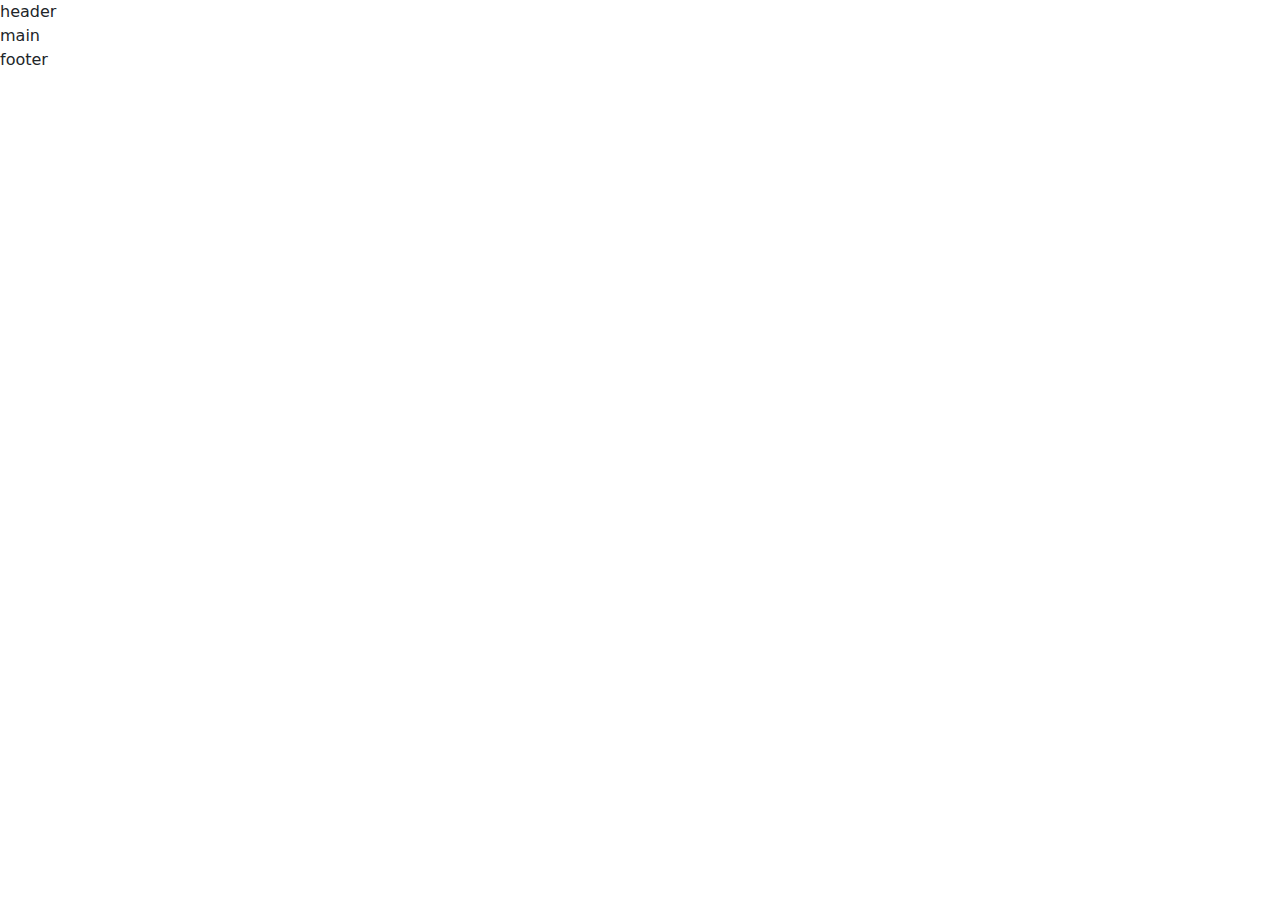
==== pages/contact.html @ 07294633 "1.0 Empezando el Sprint" ====
<!DOCTYPE html>
<html lang="es">
    <head>
        <meta charset="UTF-8" />
        <meta name="viewport" content="width=device-width, initial-scale=1.0" />
        <title>Contact</title>
        <link rel="shortcut icon" href="./assets/img/favicon.png" type="image/x-icon" />
        <!------ Librerias de Estilos ------>
        <!-- Estilos Propios -->
        <link rel="stylesheet" href="./assets/style/style.css" />
        <!-- Estilos Bootstrap -->
        <link
            href="https://cdn.jsdelivr.net/npm/bootstrap@5.3.3/dist/css/bootstrap.min.css"
            rel="stylesheet"
            integrity="sha384-QWTKZyjpPEjISv5WaRU9OFeRpok6YctnYmDr5pNlyT2bRjXh0JMhjY6hW+ALEwIH"
            crossorigin="anonymous"
        />
    </head>
    <body>
        <div class="layout">
            <!------------------------------- Header ------------------------------->
            <header>header</header>
            <!------------------------------- Main --------------------------------->
            <main>main</main>
            <!------------------------------- Footer ------------------------------->
            <footer>footer</footer>
        </div>
        <!------ Librerias JavaScrit ------>
        <!-- JavaScrit Bootstrap -->
        <script
            src="https://cdn.jsdelivr.net/npm/bootstrap@5.3.3/dist/js/bootstrap.bundle.min.js"
            integrity="sha384-YvpcrYf0tY3lHB60NNkmXc5s9fDVZLESaAA55NDzOxhy9GkcIdslK1eN7N6jIeHz"
            crossorigin="anonymous"
        ></script>
    </body>
</html>
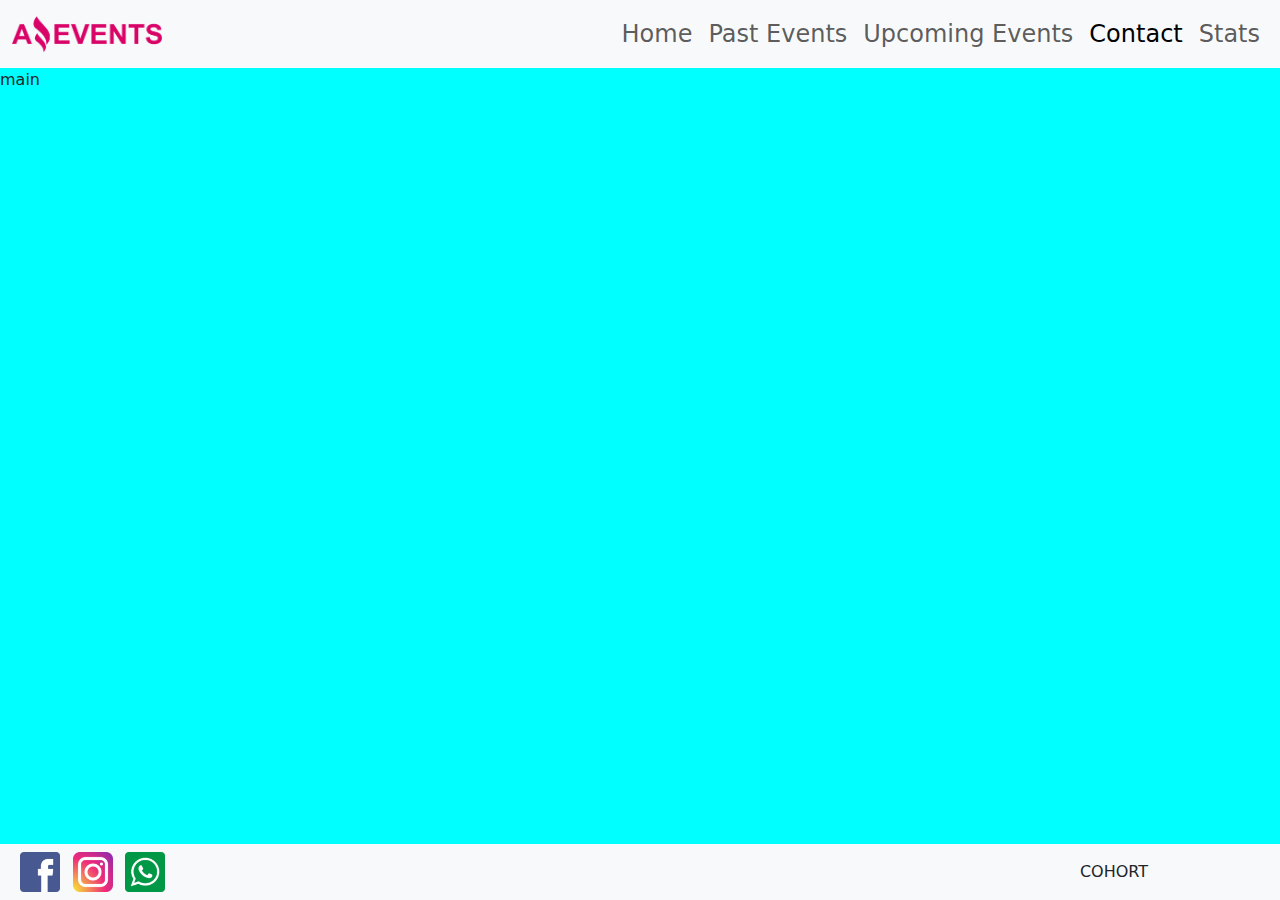
==== commit 74b2d1de: "1.1 Completado los Footer en todos los .html y Correciones del Header" ====
--- a/pages/contact.html
+++ b/pages/contact.html
@@ -4,10 +4,10 @@
         <meta charset="UTF-8" />
         <meta name="viewport" content="width=device-width, initial-scale=1.0" />
         <title>Contact</title>
-        <link rel="shortcut icon" href="./assets/img/favicon.png" type="image/x-icon" />
+        <link rel="shortcut icon" href="../assets/img/favicon.png" type="image/x-icon" />
         <!------ Librerias de Estilos ------>
         <!-- Estilos Propios -->
-        <link rel="stylesheet" href="./assets/style/style.css" />
+        <link rel="stylesheet" href="../assets/style/style.css" />
         <!-- Estilos Bootstrap -->
         <link
             href="https://cdn.jsdelivr.net/npm/bootstrap@5.3.3/dist/css/bootstrap.min.css"
@@ -19,11 +19,68 @@
     <body>
         <div class="layout">
             <!------------------------------- Header ------------------------------->
-            <header>header</header>
+            <header>
+                <nav class="navbar navbar-expand-lg bg-body-tertiary">
+                    <div class="container-fluid">
+                        <a class="navbar-brand" href="../index.html"><img src="../assets/img/amazing_brand.png" width="150px" alt="" /></a>
+                        <button
+                            class="navbar-toggler"
+                            type="button"
+                            data-bs-toggle="collapse"
+                            data-bs-target="#navbarNav"
+                            aria-controls="navbarNav"
+                            aria-expanded="false"
+                            aria-label="Toggle navigation"
+                        >
+                            <span class="navbar-toggler-icon"></span>
+                        </button>
+                        <div class="collapse navbar-collapse justify-content-end" id="navbarNav">
+                            <ul class="navbar-nav">
+                                <li class="nav-item">
+                                    <a class="nav-link fs-4" href="../index.html">Home</a>
+                                </li>
+                                <li class="nav-item">
+                                    <a class="nav-link fs-4" href="../pages/pastEvents.html">Past Events</a>
+                                </li>
+                                <li class="nav-item">
+                                    <a class="nav-link fs-4" href="../pages/upcomingEvents.html">Upcoming Events</a>
+                                </li>
+                                <li class="nav-item">
+                                    <a class="nav-link active fs-4" aria-current="page" href="../pages/contact.html">Contact</a>
+                                </li>
+                                <li class="nav-item">
+                                    <a class="nav-link fs-4" href="../pages/stats.html">Stats</a>
+                                </li>
+                            </ul>
+                        </div>
+                    </div>
+                </nav>
+            </header>
             <!------------------------------- Main --------------------------------->
             <main>main</main>
             <!------------------------------- Footer ------------------------------->
-            <footer>footer</footer>
+            <footer>
+                <div class="container-fluid text-center bg-body-tertiary">
+                    <div class="row justify-content-between align-items-center p-2">
+                        <div class="col-6 col-md-3">
+                            <div class="row">
+                                <div class="col-4 col-lg-3 col-xl-2">
+                                    <a href="https://www.facebook.com/?locale=es_LA"><img src="../assets/img/facebook.png" width="40px" alt="" /></a>
+                                </div>
+                                <div class="col-4 col-lg-3 col-xl-2">
+                                    <a href="https://www.instagram.com/"><img src="../assets/img/instagram.png" width="40px" alt="" /></a>
+                                </div>
+                                <div class="col-4 col-lg-3 col-xl-2">
+                                    <a href="https://wa.me/3196180905?text=Me%20interesa%20el%20auto%20que%20estás%20vendiendo"
+                                        ><img src="../assets/img/whatsapp.png" width="40px" alt=""
+                                    /></a>
+                                </div>
+                            </div>
+                        </div>
+                        <div class="col-6 col-md-3"><h4 class="fs-6 fw-normal m-0 p-0">COHORT</h4></div>
+                    </div>
+                </div>
+            </footer>
         </div>
         <!------ Librerias JavaScrit ------>
         <!-- JavaScrit Bootstrap -->
--- a/assets/style/style.css
+++ b/assets/style/style.css
@@ -0,0 +1,48 @@
+/*--------------------------------------- General Styles ---------------------------------------*/
+* {
+    margin: 0;
+    padding: 0;
+    box-sizing: border-box;
+}
+.layout {
+    width: 100%;
+    min-height: 100vh;
+    display: flex;
+    flex-direction: column;
+}
+/*--------------------------------------- Header Styles ---------------------------------------*/
+header {
+
+}
+/*--------------------------------------- Main Styles -----------------------------------------*/
+main {
+    flex-grow: 1;
+    background-color: aqua;
+}
+/*--------------------------------------- Footer Styles ---------------------------------------*/
+footer {
+
+}
+
+/*---------------------------------------------------------------------------------------------*/
+/*--------------------------------------- Media Queries ---------------------------------------*/
+/*---------------------------------------------------------------------------------------------*/
+
+/*------------------------------------------- 768px -------------------------------------------*/
+@media screen and (min-width: 768px) {
+    /*-------------------------- Header Styles --------------------------*/
+    /*-------------------------- Main Styles ----------------------------*/
+    /*-------------------------- Footer Styles --------------------------*/
+}
+/*------------------------------------------- 1024px -------------------------------------------*/
+@media screen and (min-width: 1024px) {
+    /*-------------------------- Header Styles --------------------------*/
+    /*-------------------------- Main Styles ----------------------------*/
+    /*-------------------------- Footer Styles --------------------------*/
+}
+/*------------------------------------------- 1440px -------------------------------------------*/
+@media screen and (min-width: 1440px) {
+    /*-------------------------- Header Styles --------------------------*/
+    /*-------------------------- Main Styles ----------------------------*/
+    /*-------------------------- Footer Styles --------------------------*/
+}
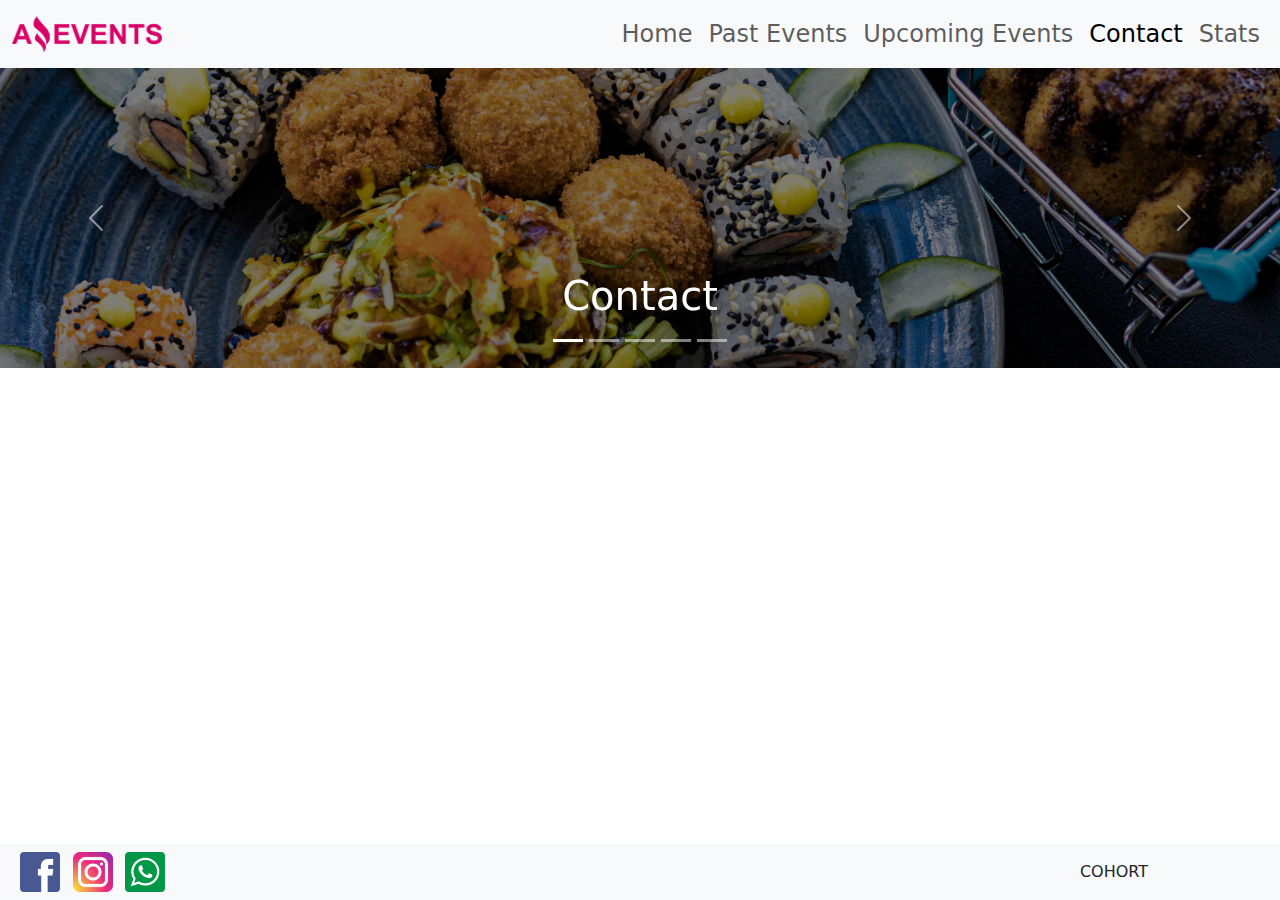
==== commit b4acfa72: "1.2 Completado los Banner" ====
--- a/pages/contact.html
+++ b/pages/contact.html
@@ -57,7 +57,65 @@
                 </nav>
             </header>
             <!------------------------------- Main --------------------------------->
-            <main>main</main>
+            <main>
+                <!-------------------- Banner -------------------->
+                <div id="carouselExampleIndicators" class="carousel slide">
+                    <div class="carousel-indicators">
+                        <button
+                            type="button"
+                            data-bs-target="#carouselExampleIndicators"
+                            data-bs-slide-to="0"
+                            class="active"
+                            aria-current="true"
+                            aria-label="Slide 1"
+                        ></button>
+                        <button type="button" data-bs-target="#carouselExampleIndicators" data-bs-slide-to="1" aria-label="Slide 2"></button>
+                        <button type="button" data-bs-target="#carouselExampleIndicators" data-bs-slide-to="2" aria-label="Slide 3"></button>
+                        <button type="button" data-bs-target="#carouselExampleIndicators" data-bs-slide-to="3" aria-label="Slide 4"></button>
+                        <button type="button" data-bs-target="#carouselExampleIndicators" data-bs-slide-to="4" aria-label="Slide 5"></button>
+                    </div>
+                    <div class="carousel-inner h-25 bg-black">
+                        <div class="carousel-item active">
+                            <img class="carousel-item-img opacity-50" src="../assets/img/optional_banner_1.jpg" class="d-block w-100" alt="..." />
+                            <div class="carousel-caption d-none d-md-block">
+                                <h2 class="fs-1">Contact</h2>
+                            </div>
+                        </div>
+                        <div class="carousel-item">
+                            <img class="carousel-item-img opacity-50" src="../assets/img/optional_banner_2.jpg" class="d-block w-100" alt="..." />
+                            <div class="carousel-caption d-none d-md-block">
+                                <h2 class="fs-1">Contact</h2>
+                            </div>
+                        </div>
+                        <div class="carousel-item">
+                            <img class="carousel-item-img opacity-50" src="../assets/img/optional_banner_3.jpg" class="d-block w-100" alt="..." />
+                            <div class="carousel-caption d-none d-md-block">
+                                <h2 class="fs-1">Contact</h2>
+                            </div>
+                        </div>
+                        <div class="carousel-item">
+                            <img class="carousel-item-img opacity-50" src="../assets/img/optional_banner_4.jpg" class="d-block w-100" alt="..." />
+                            <div class="carousel-caption d-none d-md-block">
+                                <h2 class="fs-1">Contact</h2>
+                            </div>
+                        </div>
+                        <div class="carousel-item">
+                            <img class="carousel-item-img opacity-50" src="../assets/img/optional_banner_5.jpg" class="d-block w-100" alt="..." />
+                            <div class="carousel-caption d-none d-md-block">
+                                <h2 class="fs-1">Contact</h2>
+                            </div>
+                        </div>
+                    </div>
+                    <button class="carousel-control-prev" type="button" data-bs-target="#carouselExampleIndicators" data-bs-slide="prev">
+                        <span class="carousel-control-prev-icon" aria-hidden="true"></span>
+                        <span class="visually-hidden">Previous</span>
+                    </button>
+                    <button class="carousel-control-next" type="button" data-bs-target="#carouselExampleIndicators" data-bs-slide="next">
+                        <span class="carousel-control-next-icon" aria-hidden="true"></span>
+                        <span class="visually-hidden">Next</span>
+                    </button>
+                </div>
+            </main>
             <!------------------------------- Footer ------------------------------->
             <footer>
                 <div class="container-fluid text-center bg-body-tertiary">
--- a/assets/style/style.css
+++ b/assets/style/style.css
@@ -17,8 +17,19 @@
 /*--------------------------------------- Main Styles -----------------------------------------*/
 main {
     flex-grow: 1;
-    background-color: aqua;
 }
+.carousel-item {
+    display: flex;
+    flex-direction: column;
+    justify-content: center;
+    align-items: center;
+}
+.carousel-item-img {
+    width: 100%;
+    height: 250px;
+    object-fit: cover;
+}
+
 /*--------------------------------------- Footer Styles ---------------------------------------*/
 footer {
 
@@ -38,11 +49,17 @@
 @media screen and (min-width: 1024px) {
     /*-------------------------- Header Styles --------------------------*/
     /*-------------------------- Main Styles ----------------------------*/
+    .carousel-item-img {
+        height: 300px;
+    }
     /*-------------------------- Footer Styles --------------------------*/
 }
 /*------------------------------------------- 1440px -------------------------------------------*/
 @media screen and (min-width: 1440px) {
     /*-------------------------- Header Styles --------------------------*/
     /*-------------------------- Main Styles ----------------------------*/
+    .carousel-item-img {
+        height: 350px;
+    }
     /*-------------------------- Footer Styles --------------------------*/
 }
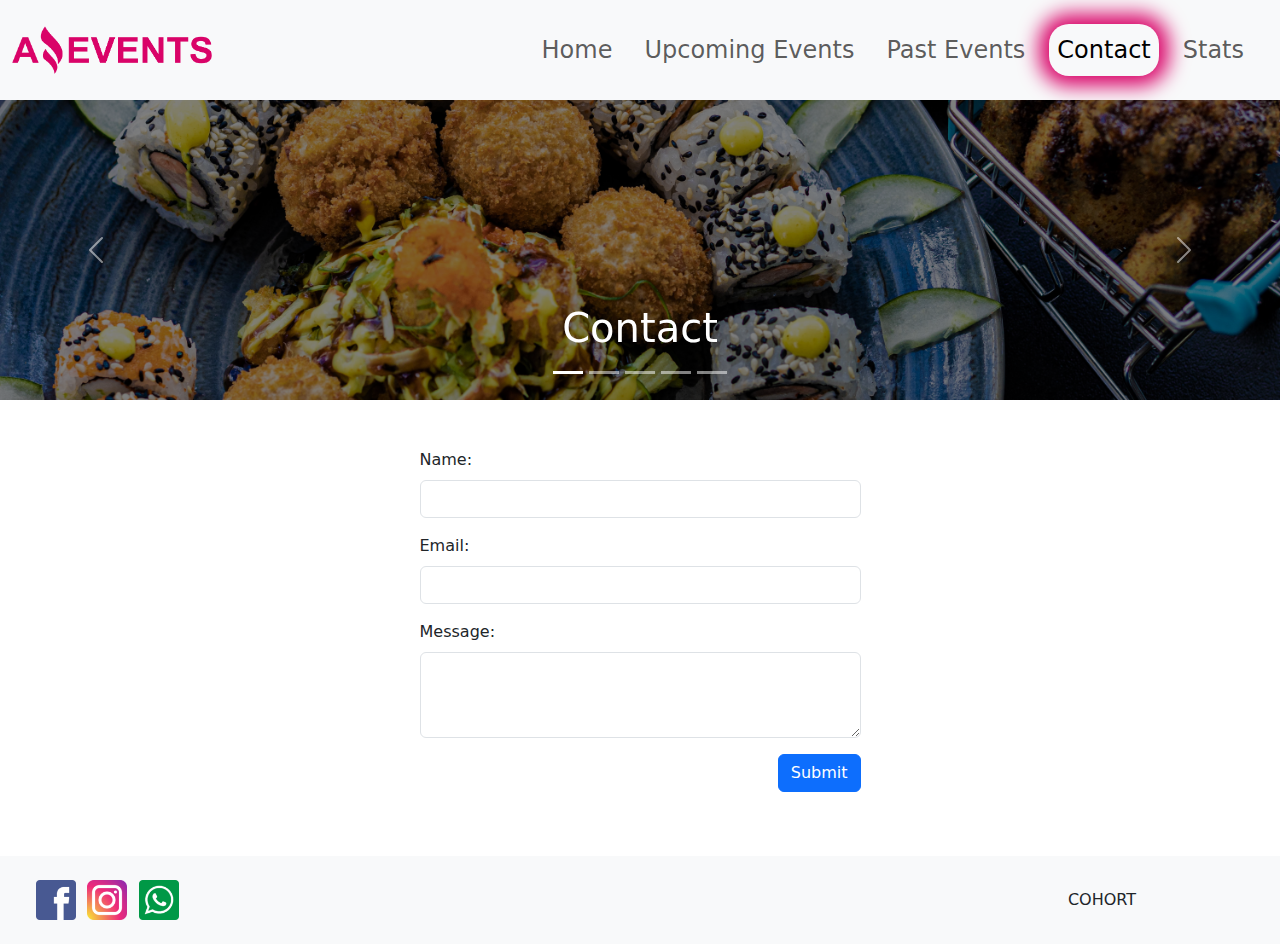
==== commit d2237d2e: "1.3 Completado todo el Proyecto del Splint 1" ====
--- a/pages/contact.html
+++ b/pages/contact.html
@@ -22,7 +22,7 @@
             <header>
                 <nav class="navbar navbar-expand-lg bg-body-tertiary">
                     <div class="container-fluid">
-                        <a class="navbar-brand" href="../index.html"><img src="../assets/img/amazing_brand.png" width="150px" alt="" /></a>
+                        <a class="navbar-brand" href="../index.html"><img src="../assets/img/amazing_brand.png" width="200px" alt="" /></a>
                         <button
                             class="navbar-toggler"
                             type="button"
@@ -35,20 +35,20 @@
                             <span class="navbar-toggler-icon"></span>
                         </button>
                         <div class="collapse navbar-collapse justify-content-end" id="navbarNav">
-                            <ul class="navbar-nav">
-                                <li class="nav-item">
+                            <ul class="navbar-nav p-2">
+                                <li class="nav-item p-2">
                                     <a class="nav-link fs-4" href="../index.html">Home</a>
                                 </li>
-                                <li class="nav-item">
+                                <li class="nav-item p-2">
+                                    <a class="nav-link fs-4" href="../pages/upcomingEvents.html">Upcoming Events</a>
+                                </li>
+                                <li class="nav-item p-2">
                                     <a class="nav-link fs-4" href="../pages/pastEvents.html">Past Events</a>
                                 </li>
-                                <li class="nav-item">
-                                    <a class="nav-link fs-4" href="../pages/upcomingEvents.html">Upcoming Events</a>
-                                </li>
-                                <li class="nav-item">
+                                <li class="nav-item p-2">
                                     <a class="nav-link active fs-4" aria-current="page" href="../pages/contact.html">Contact</a>
                                 </li>
-                                <li class="nav-item">
+                                <li class="nav-item p-2">
                                     <a class="nav-link fs-4" href="../pages/stats.html">Stats</a>
                                 </li>
                             </ul>
@@ -115,11 +115,33 @@
                         <span class="visually-hidden">Next</span>
                     </button>
                 </div>
+                <!-------------------- Formulario -------------------->
+                <form class="container p-4 my-4" action="../pages/show_data.html" method="get">
+                    <div class="row justify-content-center align-items-center">
+                        <div class="col-12 col-md-8 col-lg-5">
+                            <div class="mb-3">
+                                <label for="exampleInputEmail1" class="form-label">Name:</label>
+                                <input type="text" class="form-control" id="name" name="name" aria-describedby="emailHelp" />
+                            </div>
+                            <div class="mb-3">
+                                <label for="exampleInputEmail1" class="form-label">Email:</label>
+                                <input type="email" class="form-control" id="email" name="email"  aria-describedby="emailHelp" />
+                            </div>
+                            <div class="mb-3">
+                                <label for="exampleFormControlTextarea1" class="form-label">Message:</label>
+                                <textarea class="form-control" id="message" name="message"  rows="3"></textarea>
+                            </div>
+                            <div class="mb-3 text-end">
+                                <button type="submit" class="btn btn-primary">Submit</button>
+                            </div>
+                        </div>
+                    </div>
+                </form>
             </main>
             <!------------------------------- Footer ------------------------------->
             <footer>
                 <div class="container-fluid text-center bg-body-tertiary">
-                    <div class="row justify-content-between align-items-center p-2">
+                    <div class="row justify-content-between align-items-center p-4">
                         <div class="col-6 col-md-3">
                             <div class="row">
                                 <div class="col-4 col-lg-3 col-xl-2">
--- a/assets/style/style.css
+++ b/assets/style/style.css
@@ -1,7 +1,7 @@
 /*--------------------------------------- General Styles ---------------------------------------*/
 * {
-    margin: 0;
-    padding: 0;
+    margin: 0px;
+    padding: 0px;
     box-sizing: border-box;
 }
 .layout {
@@ -11,29 +11,78 @@
     flex-direction: column;
 }
 /*--------------------------------------- Header Styles ---------------------------------------*/
-header {
+.nav-item > a {
+    text-align: center;
+}
+.nav-item > a:hover {
+    border-radius: 20px;
+    color: #d90368;
+    -webkit-box-shadow: 0px 0px 20px 10px rgba(217, 3, 104, 1);
+    -moz-box-shadow: 0px 0px 20px 10px rgba(217, 3, 104, 1);
+    box-shadow: 0px 0px 20px 10px rgba(217, 3, 104, 1);
+}
+li > .active {
+    border-radius: 20px;
+    -webkit-box-shadow: 0px 0px 20px 10px rgba(217, 3, 104, 1);
+    -moz-box-shadow: 0px 0px 20px 10px rgba(217, 3, 104, 1);
+    box-shadow: 0px 0px 20px 10px rgba(217, 3, 104, 1);
+}
 
-}
 /*--------------------------------------- Main Styles -----------------------------------------*/
 main {
     flex-grow: 1;
 }
-.carousel-item {
+.card {
+    -webkit-box-shadow: 10px 10px 21px 0px rgba(0, 0, 0, 0.75);
+    -moz-box-shadow: 10px 10px 21px 0px rgba(0, 0, 0, 0.75);
+    box-shadow: 10px 10px 21px 0px rgba(0, 0, 0, 0.75);
+}
+.carousel-item,
+.card {
     display: flex;
     flex-direction: column;
     justify-content: center;
     align-items: center;
 }
-.carousel-item-img {
+.carousel-item-img,
+.card-img-top {
     width: 100%;
     height: 250px;
     object-fit: cover;
 }
-
+.div-filtro-buscar {
+    background-color: #eaecee;
+}
+.precio {
+    margin: 0px;
+    padding: 0px;
+}
+table {
+    border-collapse: collapse;
+}
+tr,
+td,
+thead,
+tbody,
+table {
+    border: 2px solid black;
+    padding: 10px;
+}
+.div-container{
+    background-color: #eaecee;
+}
+.div-img-detail{
+    display: flex;
+    flex-direction: column;
+    justify-content: center;
+    align-items: center;
+}
+.img-detail{
+    width: 100%;
+    height: 400px;
+    object-fit: cover;
+}
 /*--------------------------------------- Footer Styles ---------------------------------------*/
-footer {
-
-}
 
 /*---------------------------------------------------------------------------------------------*/
 /*--------------------------------------- Media Queries ---------------------------------------*/
@@ -43,6 +92,15 @@
 @media screen and (min-width: 768px) {
     /*-------------------------- Header Styles --------------------------*/
     /*-------------------------- Main Styles ----------------------------*/
+    .card-body {
+        height: 250px;
+    }
+    .card-title {
+        height: 50px;
+    }
+    .card-text {
+        height: 100px;
+    }
     /*-------------------------- Footer Styles --------------------------*/
 }
 /*------------------------------------------- 1024px -------------------------------------------*/
@@ -52,6 +110,15 @@
     .carousel-item-img {
         height: 300px;
     }
+    .card-body {
+        height: 230px;
+    }
+    .card-title {
+        height: 50px;
+    }
+    .card-text {
+        height: 80px;
+    }
     /*-------------------------- Footer Styles --------------------------*/
 }
 /*------------------------------------------- 1440px -------------------------------------------*/
@@ -59,7 +126,16 @@
     /*-------------------------- Header Styles --------------------------*/
     /*-------------------------- Main Styles ----------------------------*/
     .carousel-item-img {
-        height: 350px;
+        height: 500px;
+    }
+    .card-body {
+        height: 190px;
+    }
+    .card-title {
+        height: 30px;
+    }
+    .card-text {
+        height: 65px;
     }
     /*-------------------------- Footer Styles --------------------------*/
 }
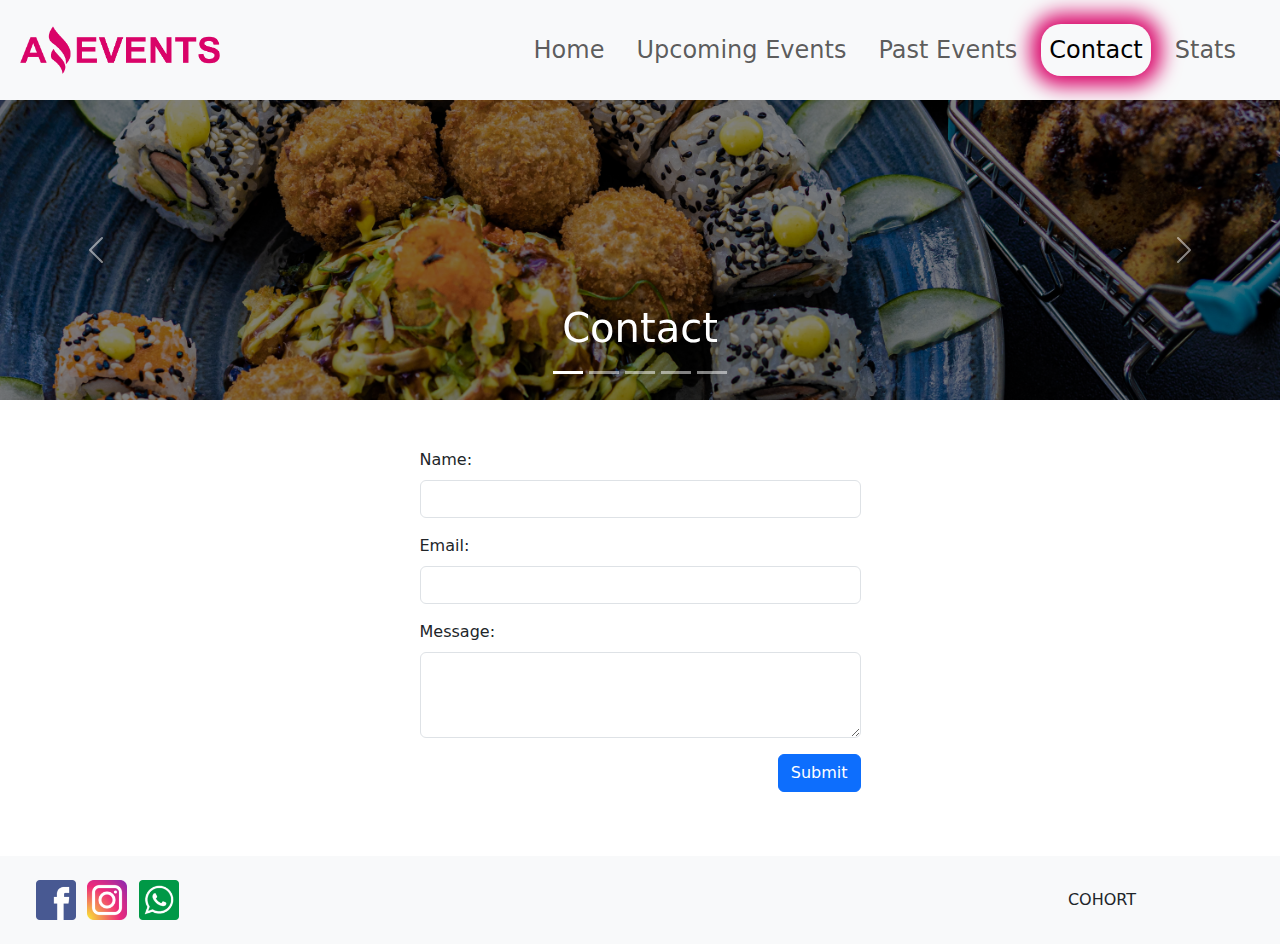
==== commit aebf0bc4: "2.3 Correcion en el logo de los HTML" ====
--- a/pages/contact.html
+++ b/pages/contact.html
@@ -20,9 +20,9 @@
         <div class="layout">
             <!------------------------------- Header ------------------------------->
             <header>
-                <nav class="navbar navbar-expand-lg bg-body-tertiary">
+                <nav class="navbar navbar-expand-lg bg-body-tertiary p-2">
                     <div class="container-fluid">
-                        <a class="navbar-brand" href="../index.html"><img src="../assets/img/amazing_brand.png" width="200px" alt="" /></a>
+                        <a class="navbar-brand" href="../index.html"><img src="../assets/img/amazing_brand.png" width="200" alt="amazing_brand" /></a>
                         <button
                             class="navbar-toggler"
                             type="button"
@@ -76,31 +76,51 @@
                     </div>
                     <div class="carousel-inner h-25 bg-black">
                         <div class="carousel-item active">
-                            <img class="carousel-item-img opacity-50" src="../assets/img/optional_banner_1.jpg" class="d-block w-100" alt="..." />
+                            <img
+                                class="carousel-item-img opacity-50 d-block w-100"
+                                src="../assets/img/optional_banner_1.jpg"
+                                alt="optional_banner_1"
+                            />
                             <div class="carousel-caption d-none d-md-block">
                                 <h2 class="fs-1">Contact</h2>
                             </div>
                         </div>
                         <div class="carousel-item">
-                            <img class="carousel-item-img opacity-50" src="../assets/img/optional_banner_2.jpg" class="d-block w-100" alt="..." />
+                            <img
+                                class="carousel-item-img opacity-50 d-block w-100"
+                                src="../assets/img/optional_banner_2.jpg"
+                                alt="optional_banner_2"
+                            />
                             <div class="carousel-caption d-none d-md-block">
                                 <h2 class="fs-1">Contact</h2>
                             </div>
                         </div>
                         <div class="carousel-item">
-                            <img class="carousel-item-img opacity-50" src="../assets/img/optional_banner_3.jpg" class="d-block w-100" alt="..." />
+                            <img
+                                class="carousel-item-img opacity-50 d-block w-100"
+                                src="../assets/img/optional_banner_3.jpg"
+                                alt="optional_banner_3"
+                            />
                             <div class="carousel-caption d-none d-md-block">
                                 <h2 class="fs-1">Contact</h2>
                             </div>
                         </div>
                         <div class="carousel-item">
-                            <img class="carousel-item-img opacity-50" src="../assets/img/optional_banner_4.jpg" class="d-block w-100" alt="..." />
+                            <img
+                                class="carousel-item-img opacity-50 d-block w-100"
+                                src="../assets/img/optional_banner_4.jpg"
+                                alt="optional_banner_4"
+                            />
                             <div class="carousel-caption d-none d-md-block">
                                 <h2 class="fs-1">Contact</h2>
                             </div>
                         </div>
                         <div class="carousel-item">
-                            <img class="carousel-item-img opacity-50" src="../assets/img/optional_banner_5.jpg" class="d-block w-100" alt="..." />
+                            <img
+                                class="carousel-item-img opacity-50 d-block w-100"
+                                src="../assets/img/optional_banner_5.jpg"
+                                alt="optional_banner_5"
+                            />
                             <div class="carousel-caption d-none d-md-block">
                                 <h2 class="fs-1">Contact</h2>
                             </div>
@@ -120,16 +140,16 @@
                     <div class="row justify-content-center align-items-center">
                         <div class="col-12 col-md-8 col-lg-5">
                             <div class="mb-3">
-                                <label for="exampleInputEmail1" class="form-label">Name:</label>
-                                <input type="text" class="form-control" id="name" name="name" aria-describedby="emailHelp" />
+                                <label for="name" class="form-label">Name:</label>
+                                <input type="text" class="form-control" id="name" name="name" />
                             </div>
                             <div class="mb-3">
-                                <label for="exampleInputEmail1" class="form-label">Email:</label>
-                                <input type="email" class="form-control" id="email" name="email"  aria-describedby="emailHelp" />
+                                <label for="email" class="form-label">Email:</label>
+                                <input type="email" class="form-control" id="email" name="email" />
                             </div>
                             <div class="mb-3">
-                                <label for="exampleFormControlTextarea1" class="form-label">Message:</label>
-                                <textarea class="form-control" id="message" name="message"  rows="3"></textarea>
+                                <label for="message" class="form-label">Message:</label>
+                                <textarea class="form-control" id="message" name="message" rows="3"></textarea>
                             </div>
                             <div class="mb-3 text-end">
                                 <button type="submit" class="btn btn-primary">Submit</button>
@@ -145,14 +165,16 @@
                         <div class="col-6 col-md-3">
                             <div class="row">
                                 <div class="col-4 col-lg-3 col-xl-2">
-                                    <a href="https://www.facebook.com/?locale=es_LA"><img src="../assets/img/facebook.png" width="40px" alt="" /></a>
+                                    <a href="https://www.facebook.com/?locale=es_LA"
+                                        ><img src="../assets/img/facebook.png" width="40" alt="facebook"
+                                    /></a>
                                 </div>
                                 <div class="col-4 col-lg-3 col-xl-2">
-                                    <a href="https://www.instagram.com/"><img src="../assets/img/instagram.png" width="40px" alt="" /></a>
+                                    <a href="https://www.instagram.com/"><img src="../assets/img/instagram.png" width="40" alt="instagram" /></a>
                                 </div>
                                 <div class="col-4 col-lg-3 col-xl-2">
                                     <a href="https://wa.me/3196180905?text=Me%20interesa%20el%20auto%20que%20estás%20vendiendo"
-                                        ><img src="../assets/img/whatsapp.png" width="40px" alt=""
+                                        ><img src="../assets/img/whatsapp.png" width="40" alt="whatsapp"
                                     /></a>
                                 </div>
                             </div>
--- a/assets/style/style.css
+++ b/assets/style/style.css
@@ -68,19 +68,31 @@
     border: 2px solid black;
     padding: 10px;
 }
-.div-container{
+.div-container {
     background-color: #eaecee;
 }
-.div-img-detail{
+.div-img-detail {
     display: flex;
     flex-direction: column;
     justify-content: center;
     align-items: center;
 }
-.img-detail{
+.img-detail {
     width: 100%;
     height: 400px;
     object-fit: cover;
+}
+#contenedor {
+    display: flex;
+    flex-wrap: wrap;
+}
+.tarjeta {
+    width: 350px;
+    -webkit-box-shadow: 10px 10px 21px 0px rgba(0, 0, 0, 0.75);
+    -moz-box-shadow: 10px 10px 21px 0px rgba(0, 0, 0, 0.75);
+    box-shadow: 10px 10px 21px 0px rgba(0, 0, 0, 0.75);
+    margin: 20px;
+    
 }
 /*--------------------------------------- Footer Styles ---------------------------------------*/
 
@@ -88,6 +100,15 @@
 /*--------------------------------------- Media Queries ---------------------------------------*/
 /*---------------------------------------------------------------------------------------------*/
 
+/*------------------------------------------- 425px -------------------------------------------*/
+@media screen and (min-width: 425px) {
+    /*-------------------------- Header Styles --------------------------*/
+    /*-------------------------- Main Styles ----------------------------*/
+    .tarjeta {
+        margin: 40px;
+    }
+    /*-------------------------- Footer Styles --------------------------*/
+}
 /*------------------------------------------- 768px -------------------------------------------*/
 @media screen and (min-width: 768px) {
     /*-------------------------- Header Styles --------------------------*/
@@ -100,6 +121,9 @@
     }
     .card-text {
         height: 100px;
+    }
+    .tarjeta {
+        margin: 17px;
     }
     /*-------------------------- Footer Styles --------------------------*/
 }
@@ -119,6 +143,9 @@
     .card-text {
         height: 80px;
     }
+    .tarjeta {
+        margin: 80px;
+    }
     /*-------------------------- Footer Styles --------------------------*/
 }
 /*------------------------------------------- 1440px -------------------------------------------*/
@@ -137,5 +164,8 @@
     .card-text {
         height: 65px;
     }
+    .tarjeta {
+        margin: 60px;
+    }
     /*-------------------------- Footer Styles --------------------------*/
 }
